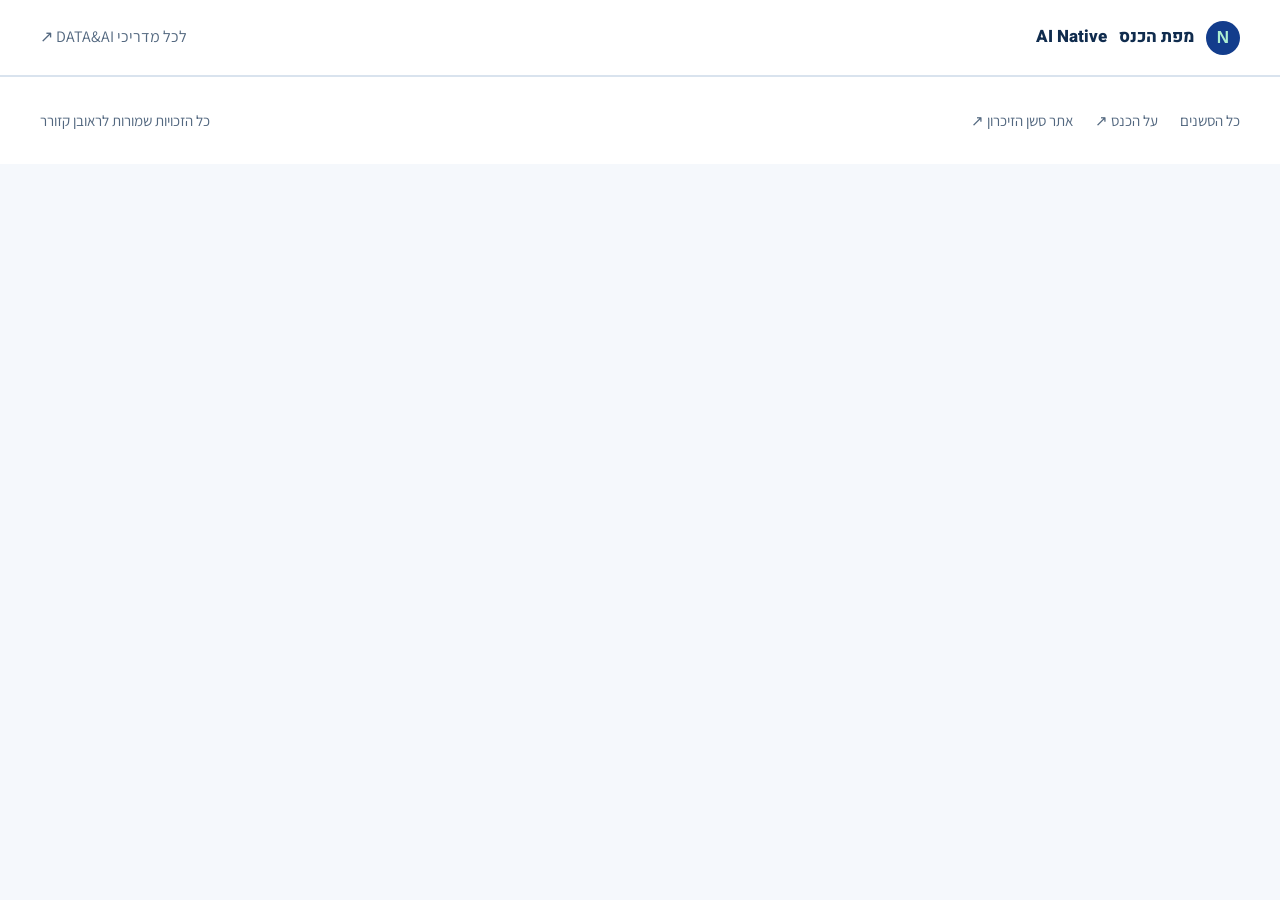
==== session.html @ d3617817 "Add standalone session page shell" ====
<!doctype html><html lang="he" dir="rtl"><head><meta charset="utf-8"><meta name="viewport" content="width=device-width,initial-scale=1"><title>סשן בכנס | הסבר בעברית</title><meta name="description" content="ספריית סשנים בעברית עם עמוד נפרד לכל מקור"><link rel="stylesheet" href="v2.css"></head><body><a class="skip" href="#main">דילוג לתוכן</a><header><div class="wrap bar"><a class="brand" href="index.html"><span class="mark">N</span>מפת הכנס <bdi>AI Native</bdi></a><a class="small" href="https://rkinstinct.github.io/data-ai-hub/">לכל מדריכי DATA&amp;AI ↗</a></div></header><main id="main"><noscript>יש להפעיל JavaScript כדי לפתוח את תוכן הסשן. <a href="index.html">לספריית הכנס</a></noscript></main><footer><div class="wrap bar"><div class="footlinks"><a href="index.html">כל הסשנים</a><a href="https://luma.com/aidevcon-ldn26" target="_blank" rel="noopener">על הכנס ↗</a><a href="https://rkinstinct.github.io/agent-memory-dreaming-he/" target="_blank" rel="noopener">אתר סשן הזיכרון ↗</a></div><div>כל הזכויות שמורות לראובן קזורר</div></div></footer><script src="data-0.js"></script><script src="data-1.js"></script><script src="data-2.js"></script><script src="data-3.js"></script><script src="data-4.js"></script><script src="data-5.js"></script><script src="session.js"></script></body></html>
---- v2.css ----
@import url('https://fonts.googleapis.com/css2?family=Assistant:wght@400;600;700;800&family=Heebo:wght@400;600;700;800&display=swap');
:root{--ink:#102c4e;--blue:#133d8c;--mint:#adf0d2;--bg:#f5f8fc;--muted:#52677f;--line:#d9e3ee}
*{box-sizing:border-box}
html{scroll-behavior:smooth}
body{margin:0;background:var(--bg);color:var(--ink);font:20px/1.8 Assistant,Arial,sans-serif}
h1,h2,h3,button,.brand,.label{font-family:Heebo,Arial,sans-serif}
h1,h2,h3,p{margin-top:0}
a{color:inherit;text-decoration:none}
a:hover{text-decoration:underline;text-underline-offset:5px}
a,button,input,select{touch-action:manipulation}
a:focus-visible,button:focus-visible,input:focus-visible,select:focus-visible{outline:3px solid #00795b;outline-offset:5px}
button,input,select{font:inherit}
.wrap{width:min(1200px,calc(100% - 64px));margin:auto}
header{height:76px;border-bottom:1px solid var(--line);background:#fff;display:flex;align-items:center}
.bar{display:flex;justify-content:space-between;align-items:center;gap:20px}
.brand{font-size:17px;font-weight:800;display:flex;gap:12px;align-items:center}
.mark{display:grid;place-items:center;width:34px;height:34px;background:var(--blue);color:var(--mint);border-radius:50%;font:700 17px Arial}
.small{font-size:16px;color:var(--muted)}
.label{font-size:13px;font-weight:600;letter-spacing:.04em}
.hero{background:var(--blue);color:white;overflow:hidden}
.hero-inner{display:grid;grid-template-columns:1.2fr 1fr;gap:70px;align-items:center;padding:70px 0 78px}
.hero h1{font-size:clamp(44px,5.8vw,76px);font-weight:800;line-height:1.13;letter-spacing:-.04em;margin:22px 0}
.hero h1 span,.hero .label{color:var(--mint)}
.hero p{font-size:23px;color:#d9e8ff;line-height:1.65;max-width:600px}
.btn{display:inline-flex;align-items:center;justify-content:center;gap:16px;min-height:48px;padding:12px 24px;background:var(--blue);color:white;font-size:18px;font-weight:700;border:0;border-radius:8px;cursor:pointer}
.btn.light{background:var(--mint);color:var(--ink)}
.btn.line{background:transparent;border:1px solid var(--line);color:var(--ink)}
.hero-foot{display:flex;gap:24px;align-items:center;flex-wrap:wrap}
.map{position:relative;min-height:330px;display:flex;flex-direction:column;gap:15px;justify-content:center}
.map:before,.map:after{content:'';position:absolute;width:270px;height:270px;inset:25px 55px;border:1px solid #688dc3;border-radius:50%;animation:turn 60s linear infinite}
.map:after{width:330px;height:330px;inset:-5px 25px;border-style:dashed;animation-direction:reverse}
.orbit-row{display:flex;justify-content:center;gap:15px;position:relative;z-index:1}
.orbit-card{background:#204c98;border:1px solid #5077b7;border-radius:12px;padding:13px 18px;min-width:148px;font-size:19px}
.orbit-card.main{background:var(--mint);color:var(--ink);font-weight:800;padding:20px 30px;min-width:215px;text-align:center}
.orbit-card i{font-style:normal;display:block;font-size:12px;opacity:.65;direction:ltr}
.stats{border-bottom:1px solid var(--line);background:white}
.stats .wrap{display:flex}
.stat{flex:1;padding:22px;border-left:1px solid var(--line);font-size:17px}
.stat:last-child{border:0}
.stat strong{font:800 28px Heebo;margin-left:8px;color:var(--blue)}
section{padding:60px 0}
.section-head h2{font-size:34px;margin:6px 0}
.section-head p{color:var(--muted);max-width:700px}
.filters{display:grid;grid-template-columns:2fr 1fr 1fr;gap:16px;background:white;border:1px solid var(--line);border-radius:12px;padding:22px;margin:26px 0}
.filters label{font-size:14px;font-weight:700}
.filters input,.filters select{display:block;width:100%;min-height:48px;border:1px solid #bbcbdc;border-radius:6px;background:white;color:var(--ink);padding:10px;font-size:17px;margin-top:6px}
.resultbar{display:flex;justify-content:space-between;align-items:center;color:var(--muted);font-size:16px;margin-bottom:22px}
.resultbar button{background:none;border:0;color:var(--blue);text-decoration:underline;cursor:pointer;min-height:44px}
.grid{display:grid;grid-template-columns:repeat(3,minmax(0,1fr));gap:24px}
.card{background:white;border:1px solid var(--line);border-radius:14px;overflow:hidden;display:flex;flex-direction:column;transition:transform .2s,box-shadow .2s}
.card:hover{transform:translateY(-4px);box-shadow:0 14px 32px #133d8c12}
.card-top{height:100px;background:#e7effb;display:flex;align-items:center;justify-content:space-between;padding:20px 24px}
.card:nth-child(3n+2) .card-top{background:#e5f5ee}
.card:nth-child(3n) .card-top{background:#ececfa}
.num{font:800 43px Heebo;opacity:.4}
.mini{display:flex;gap:9px;direction:ltr}
.mini i{width:23px;height:23px;border:2px solid #335ba0;border-radius:7px;position:relative}
.mini i:after{content:'';position:absolute;left:22px;top:9px;width:10px;height:1px;background:#335ba0}
.mini i:last-child{background:var(--blue)}
.mini i:last-child:after{display:none}
.card-body{padding:25px;display:flex;flex-direction:column;flex:1}
.tag{font-size:13px;color:#365985;font-weight:700;margin-bottom:12px}
.card h3{font-size:23px;line-height:1.45;margin-bottom:12px}
.speaker{font-size:16px;color:var(--muted);margin-bottom:16px}
.card p{font-size:18px;line-height:1.65;margin-bottom:24px}
.card-link{margin-top:auto;padding-top:16px;border-top:1px solid var(--line);color:var(--blue);display:flex;justify-content:space-between;font-weight:700;font-size:17px;min-height:44px}
.source-note{background:#eaf0f7;padding:24px;border-radius:10px;font-size:17px;color:var(--muted);margin-top:36px}
.empty{text-align:center;padding:65px;background:white;border:1px solid var(--line);border-radius:12px;grid-column:1/-1}
footer{border-top:1px solid var(--line);padding:30px 0;background:white;font-size:15px;color:var(--muted)}
.footlinks{display:flex;gap:22px;flex-wrap:wrap}
.breadcrumbs{padding:20px 0;font-size:16px;color:var(--muted)}
.session-hero{background:var(--blue);color:white;padding:55px 0 65px}
.session-hero .wrap{display:grid;grid-template-columns:1.6fr 1fr;gap:65px;align-items:center}
.session-hero h1{font-size:clamp(34px,4.3vw,54px);line-height:1.3;margin:20px 0;letter-spacing:-.025em}
.session-hero .speaker{color:#dbe8ff;font-size:20px}
.session-hero .label{color:var(--mint)}
.question{font-size:26px;line-height:1.55;color:#dbe8ff;margin:0}
.seal{position:relative;height:240px;display:flex;align-items:center;justify-content:center}
.seal span{font:800 112px Heebo;color:var(--mint);z-index:1}
.seal:before,.seal:after{content:'';position:absolute;width:215px;height:215px;border:1px solid #688dc3;border-radius:50%}
.seal:after{width:260px;height:260px;border-style:dashed;animation:turn 60s linear infinite}
.session-nav{background:white;border-bottom:1px solid var(--line)}
.session-nav .wrap{display:flex;gap:28px;flex-wrap:wrap;padding:16px 0;font-size:16px;font-weight:700}
.learn-layout{display:grid;grid-template-columns:minmax(0,1fr) 250px;gap:70px;align-items:start}
.reading{min-width:0}
.reading h2{font-size:32px;line-height:1.4;margin-bottom:24px}
.lead{font-size:24px;line-height:1.9}
.reading-section{padding:0 0 48px;scroll-margin-top:25px}
.reading-section+.reading-section{padding-top:38px;border-top:1px solid var(--line)}
.side{position:sticky;top:30px;font-size:16px;border-right:3px solid var(--mint);padding-right:24px}
.side h3{font-size:17px}
.side a{display:block;padding:8px 0;color:var(--muted)}
.side .btn{color:white;margin-top:20px;font-size:16px;display:flex;padding:12px 15px}
.mechanism{background:white;border:1px solid var(--line);border-radius:14px;padding:30px}
.flow{display:grid;grid-template-columns:1fr 25px 1fr 25px 1fr;gap:8px;align-items:center}
.node{min-height:100px;background:#e9f0fb;border-radius:9px;padding:15px;text-align:center;display:flex;flex-direction:column;align-items:center;justify-content:center;font-size:18px;font-weight:700}
.node:last-child{background:#d9f5e8}
.node span{font:500 12px Heebo;color:#4e6a8b;margin-bottom:9px}
.arrow{text-align:center;color:#6885a7;font-size:26px}
.caption{font-size:14px;color:var(--muted);margin:18px 0 0}
.point{display:grid;grid-template-columns:45px 1fr;gap:20px;padding:25px 0;border-bottom:1px solid var(--line)}
.point:last-child{border:0}
.point-num{font:700 25px Heebo;color:#708bab}
.point p{margin:0;font-size:21px;line-height:1.85}
.coverage{font-size:18px;line-height:1.8;background:#eaf0f7;padding:26px;border-radius:10px}
.coverage strong{display:block;margin-bottom:8px}
.source-actions{display:flex;gap:14px;flex-wrap:wrap;margin-top:22px}
.neighbors{display:grid;grid-template-columns:1fr 1fr;gap:22px;padding-top:30px}
.neighbor{background:white;padding:22px;border:1px solid var(--line);border-radius:10px;font-size:18px}
.neighbor small{display:block;color:var(--muted);margin-bottom:8px}
.progress{position:fixed;top:0;right:0;height:3px;background:#4ccea0;z-index:20;width:0}
.skip{position:absolute;top:-70px;right:20px;z-index:99;background:white;padding:10px}
.skip:focus{top:10px}
.draft{background:#fff5c6;padding:12px 24px;text-align:center;font-size:16px}
@keyframes turn{to{transform:rotate(360deg)}
}

@media(max-width:950px){.hero-inner{gap:25px}
.grid{grid-template-columns:repeat(2,minmax(0,1fr))}
.learn-layout{grid-template-columns:1fr;gap:0}
.side{display:none}
.session-hero .wrap{gap:30px;grid-template-columns:1.8fr .7fr}
.seal:before{width:150px;height:150px}
.seal:after{width:190px;height:190px}
.seal span{font-size:85px}
.orbit-card{min-width:120px;font-size:16px}
.map:before{inset:30px 20px}
.map:after{inset:0 -15px}
}
@media(max-width:650px){body{font-size:19px}
.wrap{width:calc(100% - 36px)}
header{height:66px}
.brand{font-size:14px;gap:8px}
.bar>.small{font-size:13px;max-width:90px}
.hero-inner{display:block;padding:40px 0}
.hero h1{font-size:44px}
.hero p{font-size:21px}
.hero-foot{gap:18px}
.map{min-height:245px;max-width:330px;margin:35px auto 0;gap:10px}
.map:before{width:190px;height:190px;inset:25px 65px}
.map:after{width:240px;height:240px;inset:0 40px}
.orbit-card{padding:9px 14px;min-width:130px;font-size:16px}
.orbit-card.main{padding:13px 22px;min-width:190px}
.stats .wrap{width:100%}
.stat{padding:18px 10px;text-align:center;font-size:13px}
.stat strong{display:block;font-size:27px;margin:0}
section{padding:40px 0}
.section-head h2{font-size:29px}
.section-head p{font-size:18px}
.filters{grid-template-columns:1fr 1fr;padding:17px;gap:14px}
.filters label:first-child{grid-column:1/-1}
.filters input,.filters select{font-size:16px}
.grid{grid-template-columns:1fr;gap:20px}
.card-top{height:85px}
.card h3{font-size:24px}
.card-body{padding:23px}
.card p{font-size:19px}
.resultbar{font-size:15px}
.session-hero{padding:35px 0 40px}
.session-hero .wrap{display:block}
.seal{display:none}
.session-hero h1{font-size:35px}
.session-hero .speaker{font-size:19px}
.question{font-size:23px}
.session-nav .wrap{gap:19px;font-size:15px}
.breadcrumbs{font-size:14px;padding:16px 0}
.reading h2{font-size:29px}
.lead{font-size:22px;line-height:1.85}
.reading-section{padding-bottom:34px}
.reading-section+.reading-section{padding-top:30px}
.mechanism{padding:22px}
.flow{grid-template-columns:1fr;gap:7px}
.node{min-height:76px;font-size:20px}
.arrow{transform:rotate(-90deg);line-height:1.1}
.point{grid-template-columns:29px 1fr;gap:13px;padding:22px 0}
.point-num{font-size:20px}
.point p{font-size:21px;line-height:1.8}
.coverage{padding:21px}
.source-actions{display:grid;grid-template-columns:1fr}
.neighbors{grid-template-columns:1fr;gap:15px}
footer .bar{display:block}
.footlinks{margin-bottom:18px;gap:17px}
footer{font-size:14px}
}
@media(prefers-reduced-motion:reduce){*,*:before,*:after{animation:none!important;transition:none!important;scroll-behavior:auto!important}
}

.basis{font-size:16px;line-height:1.75;color:var(--muted);border-right:3px solid #82bca5;padding:12px 20px;background:#edf3f8;margin-top:28px}
.chapter-kicker{display:flex;align-items:center;gap:14px;font-size:14px;color:#52677f;font-weight:700;margin-bottom:14px}
.chapter-kicker span{font:800 22px Heebo;color:#345c99}.chapter h3{font-size:26px;line-height:1.55;margin-bottom:20px}.chapter p,.chapter li{font-size:21px;line-height:1.9}.chapter p:last-child{margin-bottom:0}.side{max-height:calc(100vh - 60px);overflow-y:auto}.side a{line-height:1.6;font-size:14px}.flow{grid-template-columns:repeat(calc(var(--steps,3) * 2 - 1),minmax(0,1fr))}.flow .arrow{min-width:16px}.flow .node{overflow-wrap:anywhere;min-height:120px;padding:16px 10px}.question{font-size:23px}.session-hero .wrap{grid-template-columns:minmax(0,1fr) 220px}.session-hero h1{font-size:clamp(34px,4.3vw,54px)}
@media(max-width:950px){.flow{grid-template-columns:1fr}.flow .arrow{transform:rotate(-90deg)}.flow .node{min-height:80px}.session-hero .wrap{grid-template-columns:minmax(0,1fr) 160px}}
@media(max-width:650px){.chapter h3{font-size:25px}.chapter p,.chapter li{font-size:21px}.session-hero .wrap{display:block}.question{font-size:21px}.basis{padding:15px}.chapter-kicker{font-size:13px}}
.concept-nodes{display:grid;grid-template-columns:repeat(2,minmax(0,1fr));gap:14px}.concept-nodes .node{min-height:100px}.node small{font-size:15px;font-weight:400;margin-top:8px;line-height:1.7}.relations{margin-top:24px;border-top:1px solid var(--line);padding-top:16px}.relation{display:grid;grid-template-columns:1fr minmax(80px,.7fr) 1fr;gap:15px;align-items:center;padding:14px 0;border-bottom:1px solid var(--line);font-size:16px}.relation span{text-align:center;font-size:14px;color:var(--muted)}@media(max-width:650px){.concept-nodes{grid-template-columns:1fr}.relation{grid-template-columns:1fr;gap:6px;text-align:center}.relation span{border:0}.node small{font-size:17px}}
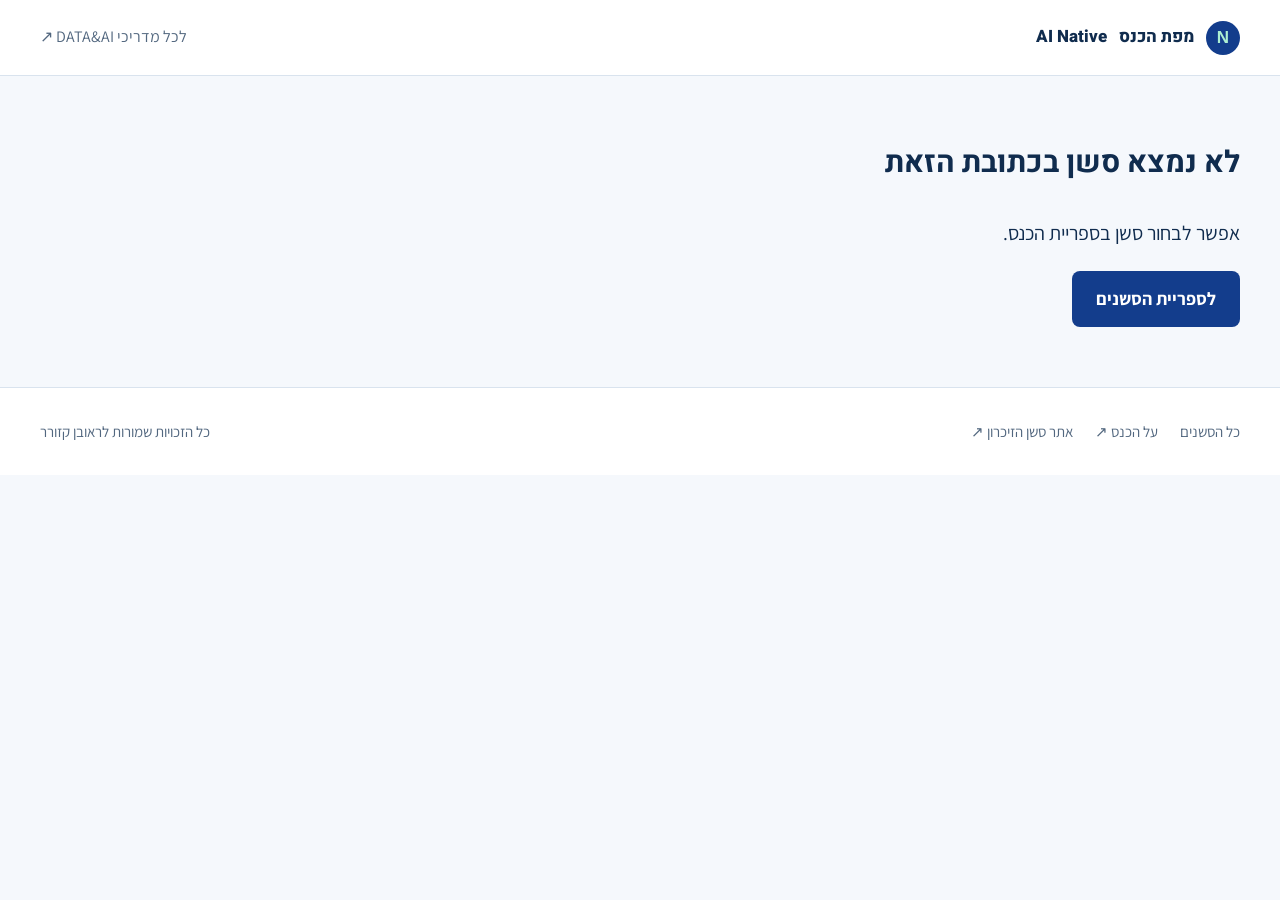
==== commit e917b6e6: "Publish expanded Hebrew conference guide: session.html" ====
--- a/session.html
+++ b/session.html
@@ -1 +1 @@
-<!doctype html><html lang="he" dir="rtl"><head><meta charset="utf-8"><meta name="viewport" content="width=device-width,initial-scale=1"><title>סשן בכנס | הסבר בעברית</title><meta name="description" content="ספריית סשנים בעברית עם עמוד נפרד לכל מקור"><link rel="stylesheet" href="v2.css"></head><body><a class="skip" href="#main">דילוג לתוכן</a><header><div class="wrap bar"><a class="brand" href="index.html"><span class="mark">N</span>מפת הכנס <bdi>AI Native</bdi></a><a class="small" href="https://rkinstinct.github.io/data-ai-hub/">לכל מדריכי DATA&amp;AI ↗</a></div></header><main id="main"><noscript>יש להפעיל JavaScript כדי לפתוח את תוכן הסשן. <a href="index.html">לספריית הכנס</a></noscript></main><footer><div class="wrap bar"><div class="footlinks"><a href="index.html">כל הסשנים</a><a href="https://luma.com/aidevcon-ldn26" target="_blank" rel="noopener">על הכנס ↗</a><a href="https://rkinstinct.github.io/agent-memory-dreaming-he/" target="_blank" rel="noopener">אתר סשן הזיכרון ↗</a></div><div>כל הזכויות שמורות לראובן קזורר</div></div></footer><script src="data-0.js"></script><script src="data-1.js"></script><script src="data-2.js"></script><script src="data-3.js"></script><script src="data-4.js"></script><script src="data-5.js"></script><script src="session.js"></script></body></html>
+<!doctype html><html lang="he" dir="rtl"><head><meta charset="utf-8"><meta name="viewport" content="width=device-width,initial-scale=1"><title>סשן בכנס | הסבר בעברית</title><meta name="description" content="ספריית סשנים בעברית עם עמוד נפרד לכל מקור"><link rel="stylesheet" href="v2.css"></head><body><a class="skip" href="#main">דילוג לתוכן</a><header><div class="wrap bar"><a class="brand" href="index.html"><span class="mark">N</span>מפת הכנס <bdi>AI Native</bdi></a><a class="small" href="https://rkinstinct.github.io/data-ai-hub/">לכל מדריכי DATA&amp;AI ↗</a></div></header><main id="main"><noscript>יש להפעיל JavaScript כדי לפתוח את תוכן הסשן. <a href="index.html">לספריית הכנס</a></noscript></main><footer><div class="wrap bar"><div class="footlinks"><a href="index.html">כל הסשנים</a><a href="https://luma.com/aidevcon-ldn26" target="_blank" rel="noopener">על הכנס ↗</a><a href="https://rkinstinct.github.io/agent-memory-dreaming-he/" target="_blank" rel="noopener">אתר סשן הזיכרון ↗</a></div><div>כל הזכויות שמורות לראובן קזורר</div></div></footer><script src="data-a.js"></script><script src="data-b.js"></script><script src="data-2.js"></script><script src="data-3.js"></script><script src="data-4.js"></script><script src="data-5.js"></script><script src="data-6.js"></script><script src="data-7.js"></script><script src="session.js"></script></body></html>
--- a/v2.css
+++ b/v2.css
@@ -191,3 +191,5 @@
 @media(max-width:950px){.flow{grid-template-columns:1fr}.flow .arrow{transform:rotate(-90deg)}.flow .node{min-height:80px}.session-hero .wrap{grid-template-columns:minmax(0,1fr) 160px}}
 @media(max-width:650px){.chapter h3{font-size:25px}.chapter p,.chapter li{font-size:21px}.session-hero .wrap{display:block}.question{font-size:21px}.basis{padding:15px}.chapter-kicker{font-size:13px}}
 .concept-nodes{display:grid;grid-template-columns:repeat(2,minmax(0,1fr));gap:14px}.concept-nodes .node{min-height:100px}.node small{font-size:15px;font-weight:400;margin-top:8px;line-height:1.7}.relations{margin-top:24px;border-top:1px solid var(--line);padding-top:16px}.relation{display:grid;grid-template-columns:1fr minmax(80px,.7fr) 1fr;gap:15px;align-items:center;padding:14px 0;border-bottom:1px solid var(--line);font-size:16px}.relation span{text-align:center;font-size:14px;color:var(--muted)}@media(max-width:650px){.concept-nodes{grid-template-columns:1fr}.relation{grid-template-columns:1fr;gap:6px;text-align:center}.relation span{border:0}.node small{font-size:17px}}
+/* Long Hebrew diagram labels must wrap even without spaces. */
+.node,.relation strong,.relation span{min-width:0;overflow-wrap:anywhere;word-break:normal}
